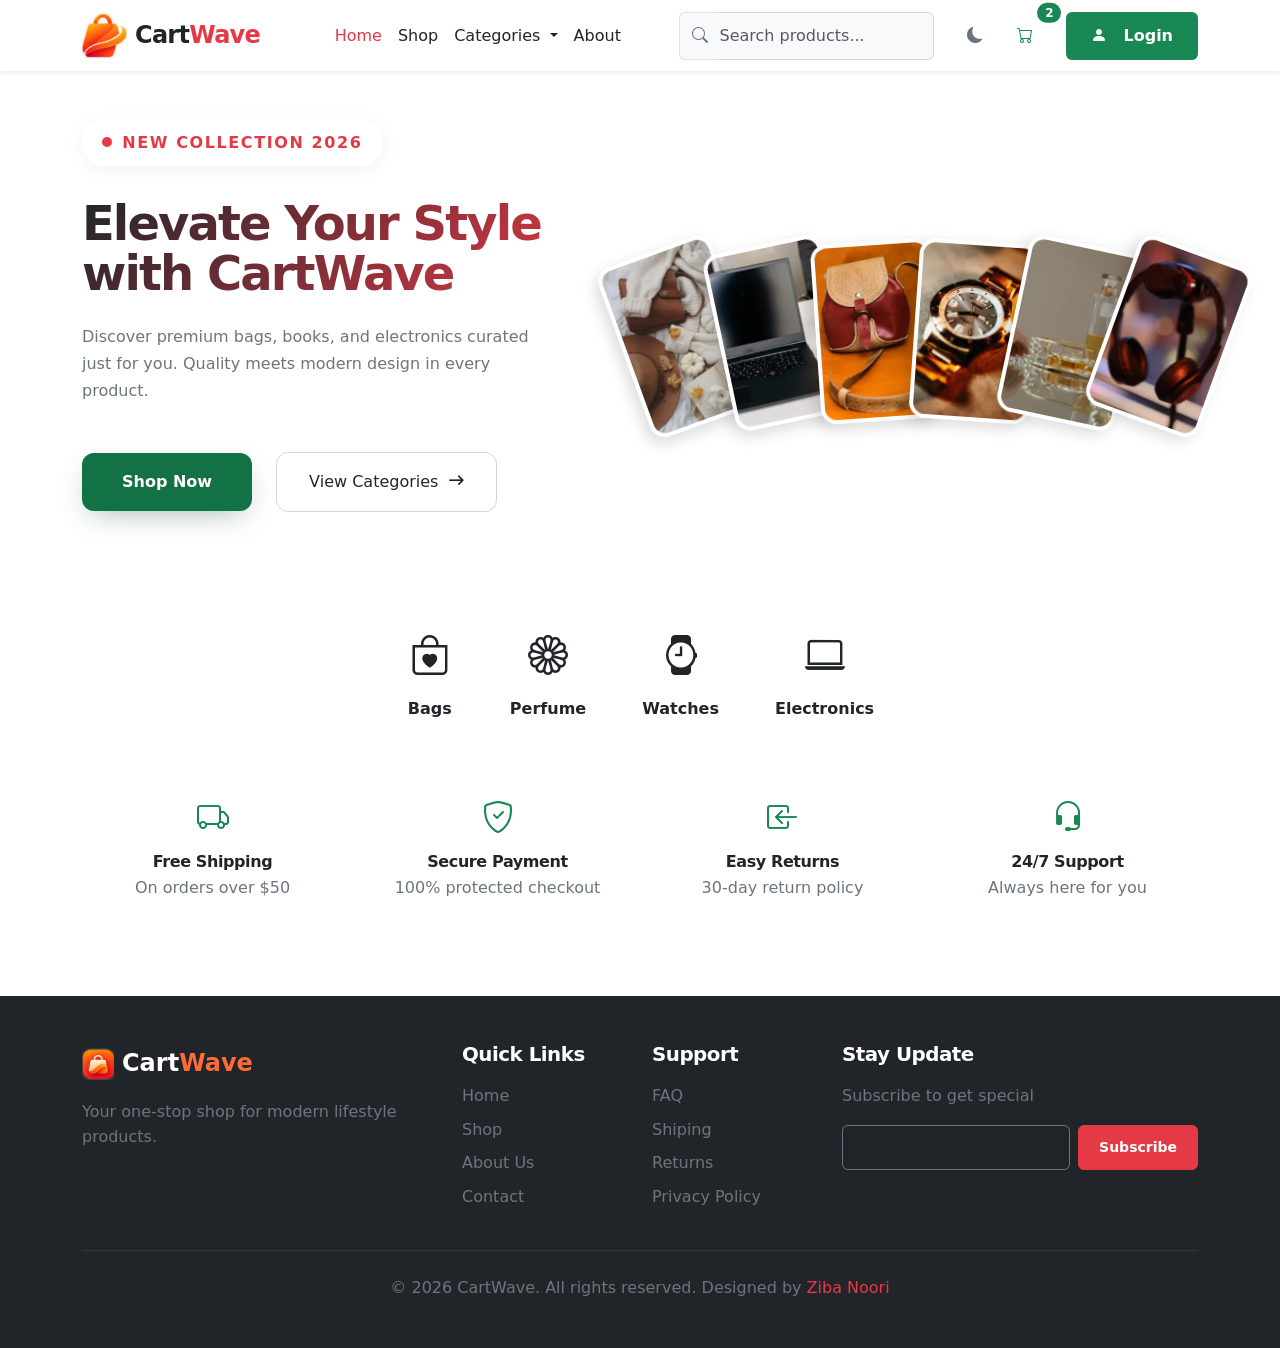
==== index.html @ 5733a916 "Add pagination in template" ====
<!doctype html>
<html lang="en" class="no-js" data-theme="light">
  <head>
    <meta charset="UTF-8" />
    <meta name="viewport" content="width=device-width, initial-scale=1.0" />
    <title>CartWave</title>
    <link
      rel="icon"
      type="image/x-icon"
      href="./assets/images/favicon-32x32.png"
    />
    <link
      href="https://cdn.jsdelivr.net/npm/bootstrap@5.3.8/dist/css/bootstrap.min.css"
      rel="stylesheet"
      integrity="sha384-sRIl4kxILFvY47J16cr9ZwB07vP4J8+LH7qKQnuqkuIAvNWLzeN8tE5YBujZqJLB"
      crossorigin="anonymous"
    />
    <link
      rel="stylesheet"
      href="https://cdn.jsdelivr.net/npm/bootstrap-icons@1.11.3/font/bootstrap-icons.min.css"
    />
    <link rel="stylesheet" href="./assets/css/main.css" />
    <link rel="stylesheet" href="./assets/css/sections.css" />
    <link rel="stylesheet" href="./assets/css/responsive.css" />
  </head>

  <body>
    <!-- Navbar -->
    <nav
      class="navbar navbar-expand-lg navbar-light bg-white shadow-sm sticky-top"
    >
      <div class="container">
        <a
          class="navbar-brand d-flex align-items-center gap-2 text-decoration-none"
          href="index.html"
        >
          <img
            src="./assets/images/logo5.webp"
            alt="CartWave Logo"
            width="45"
            height="45"
            class="d-inline-block align-text-top"
          />
          <span class="brand-name">
            Cart<span class="brand-accent">Wave</span>
          </span>
        </a>
        <button
          class="navbar-toggler border-0"
          type="button"
          data-bs-toggle="collapse"
          data-bs-target="#mainNav"
          aria-controls="mainNav"
          aria-expanded="false"
          aria-label="Toggle navigation"
        >
          <span class="navbar-toggler-icon"></span>
        </button>
        <div class="collapse navbar-collapse" id="mainNav">
          <ul class="navbar-nav mx-auto mb-2 mb-lg-0 fw-medium">
            <li class="nav-item">
              <a class="nav-link active text-dark" href="index.html">Home</a>
            </li>
            <li class="nav-item">
              <a class="nav-link text-dark" href="shop.html">Shop</a>
            </li>
            <li class="nav-item dropdown">
              <a
                class="nav-link dropdown-toggle text-dark"
                href="#"
                role="button"
                data-bs-toggle="dropdown"
              >
                Categories
              </a>
              <ul class="dropdown-menu border-0 shadow">
                <li>
                  <a class="dropdown-item" href="shop.html?category=electronics"
                    >Electronics</a
                  >
                </li>
                <li>
                  <a class="dropdown-item" href="shop.html?category=fashion"
                    >Fashion</a
                  >
                </li>
                <li><hr class="dropdown-divider" /></li>
                <li>
                  <a class="dropdown-item" href="shop.html?category=accessories"
                    >Accessories</a
                  >
                </li>
              </ul>
            </li>
            <li class="nav-item">
              <a class="nav-link text-dark" href="#about">About</a>
            </li>
          </ul>
          <div class="d-lg-none mb-3">
            <h6 class="fw-bold text-muted mb-2">Categories</h6>
            <ul class="list-unstyled">
              <li>
                <a
                  href="shop.html?category=electronics"
                  class="text-decoration-none text-dark d-block py-1"
                  >Electronics</a
                >
              </li>
              <li>
                <a
                  href="shop.html?category=fashion"
                  class="text-decoration-none text-dark d-block py-1"
                  >Fashion</a
                >
              </li>
              <li>
                <a
                  href="shop.html?category=beauty"
                  class="text-decoration-none text-dark d-block py-1"
                  >Beauty & Perfume</a
                >
              </li>
            </ul>
          </div>
          <form class="d-flex me-3 position-relative" role="search">
            <div class="input-group">
              <span class="input-group-text bg-light border-end-0">
                <i class="bi bi-search text-muted"></i>
              </span>
              <input
                class="form-control border-start-0 ps-0 js-search-input"
                type="search"
                placeholder="Search products..."
                aria-label="Search"
                autocomplete="off"
              />
            </div>
          </form>
          <button
            class="btn btn-outline-secondary rounded-2 px-3 js-theme-toggle"
            aria-label="Toggle dark mode"
          >
            <i class="bi bi-moon-fill" aria-hidden="true"></i>
          </button>
          <div class="d-flex gap-3">
            <a
              href="javascript:void(0)"
              class="btn btn-outline-success position-relative rounded-2 px-3"
              aria-label="Shopping cart with 2 items"
            >
              <i class="bi bi-cart" aria-hidden="true"></i>
              <span
                class="position-absolute top-0 start-100 translate-middle badge rounded-pill bg-success text-white"
              >
                2
                <span class="visually-hidden">items in cart</span>
              </span>
            </a>
            <a href="javascript:void(0)" class="btn btn-success rounded-2 px-4">
              <i class="bi bi-person-fill me-2" aria-hidden="true"></i>
              Login
            </a>
          </div>
        </div>
      </div>
    </nav>

    <!-- Hero Section -->
    <section class="hero-section">
      <div class="container py-5">
        <div class="row align-items-center">
          <div class="col-lg-6 hero-content mb-4 mb-lg-0">
            <span class="hero-badge">New Collection 2026</span>
            <h1 class="hero-title">
              Elevate Your Style with <span>CartWave</span>
            </h1>
            <p class="hero-lead">
              Discover premium bags, books, and electronics curated just for
              you. Quality meets modern design in every product.
            </p>
            <div class="hero-actions">
              <a href="#products" class="btn-hero-primary">Shop Now</a>
              <a href="javascript:void(0)" class="btn-hero-secondary"
                >View Categories</a
              >
            </div>
          </div>
          <div class="col-lg-6">
            <div class="hero-gallery position-relative">
              <div class="gallery-item">
                <img src="assets/images/heroshop.webp" alt="heroshop" />
              </div>

              <div class="gallery-item">
                <img src="assets/images/laptop.webp" alt="laptop" />
              </div>

              <div class="gallery-item">
                <img src="assets/images/bagg.webp" alt="bag" />
              </div>

              <div class="gallery-item">
                <img src="assets/images/watch2.webp" alt="watch" />
              </div>

              <div class="gallery-item">
                <img src="assets/images/perfume.webp " alt="perfume" />
              </div>

              <div class="gallery-item">
                <img src="assets/images/hedphone2.webp" alt="hedphon" />
              </div>
            </div>
          </div>
        </div>
      </div>
    </section>

    <section class="category-shortcuts py-5">
      <div class="container">
        <div
          class="d-flex justify-content-center flex-nowrap gap-4 overflow-auto pb-2"
        >
          <a
            href="shop.html?category=fashion"
            class="category-item text-center text-decoration-none text-dark p-3 rounded-4"
          >
            <i class="bi bi-bag-heart fs-1 d-block mb-2"></i>
            <span class="fw-semibold d-block">Bags</span>
          </a>

          <a
            href="shop.html?category=beauty"
            class="category-item text-center text-decoration-none text-dark p-3 rounded-4"
          >
            <i class="bi bi-flower1 fs-1 d-block mb-2"></i>
            <span class="fw-semibold d-block">Perfume</span>
          </a>

          <a
            href="shop.html?category=accessories"
            class="category-item text-center text-decoration-none text-dark p-3 rounded-4"
          >
            <i class="bi bi-watch fs-1 d-block mb-2"></i>
            <span class="fw-semibold d-block">Watches</span>
          </a>

          <a
            href="shop.html?category=electronics"
            class="category-item text-center text-decoration-none text-dark p-3 rounded-4"
          >
            <i class="bi bi-laptop fs-1 d-block mb-2"></i>
            <span class="fw-semibold d-block">Electronics</span>
          </a>
        </div>
      </div>
    </section>

    <section class="trust-badges">
      <div class="container">
        <div class="row g-4 text-center">
          <div class="col-md-3 col-6">
            <div
              class="d-flex flex-column align-items-center justify-content-center h-100"
            >
              <i class="bi bi-truck fs-2 text-success mb-2"></i>
              <div>
                <h6 class="fw-bold mb-1">Free Shipping</h6>
                <span class="text-muted d-block">On orders over $50</span>
              </div>
            </div>
          </div>

          <div class="col-md-3 col-6">
            <div
              class="d-flex flex-column align-items-center justify-content-center h-100"
            >
              <i class="bi bi-shield-check fs-2 text-success mb-2"></i>
              <div>
                <h6 class="fw-bold mb-1">Secure Payment</h6>
                <span class="text-muted d-block">100% protected checkout</span>
              </div>
            </div>
          </div>

          <div class="col-md-3 col-6">
            <div
              class="d-flex flex-column align-items-center justify-content-center h-100"
            >
              <i class="bi bi-box-arrow-in-left fs-2 text-success mb-2"></i>
              <div>
                <h6 class="fw-bold mb-1">Easy Returns</h6>
                <span class="text-muted d-block">30-day return policy</span>
              </div>
            </div>
          </div>

          <div class="col-md-3 col-6">
            <div
              class="d-flex flex-column align-items-center justify-content-center h-100"
            >
              <i class="bi bi-headset fs-2 text-success mb-2"></i>
              <div>
                <h6 class="fw-bold mb-1">24/7 Support</h6>
                <span class="text-muted d-block">Always here for you</span>
              </div>
            </div>
          </div>
        </div>
      </div>
    </section>
<!-- navigator -->
<nav aria-label="Page navigation" class="mt-5">
<ul class="pagination justify-content-center">
  <li></li>
  <li></li>
  <li></li>
  <li></li>
  <li></li>
  <li></li>
</ul>
</nav>

<!-- footer -->
    <footer class="bg-dark text-light py-5 mt-5">
      <div class="container">
        <div class="row g-4">
          <div class="col-lg-4 col-md-6">
            <a
              class="d-flex align-items-center gap-2 text-decoration-non mb-3"
              href="javascript:void(0)"
            >
              <img
                src="./assets/images/favicon-32x32.png"
                alt="CartWave Brand Logo"
              />
              <span class="fw-bold fs-4 text-white"
                >Cart<span style="color: #ff6b35">Wave</span></span
              >
            </a>
            <p class="text-muted smal">
              Your one-stop shop for modern lifestyle products.
            </p>
          </div>

          <div class="col-lg-2 col-md-6">
            <h4 class="text-white mb-3">Quick Links</h4>
            <ul class="list-unstyled text-muted smal">
              <li class="mb-2">
                <a
                  href="javascript:void(0)"
                  class="text-decoration-non text-muted link-footer"
                  >Home</a
                >
              </li>
              <li class="mb-2">
                <a
                  href="javascript:void(0)"
                  class="text-decoration-non text-muted link-footer"
                  >Shop</a
                >
              </li>
              <li class="mb-2">
                <a
                  href="javascript:void(0)"
                  class="text-decoration-non text-muted link-footer"
                  >About Us</a
                >
              </li>
              <li class="mb-2">
                <a
                  href="javascript:void(0)"
                  class="text-decoration-non text-muted link-footer"
                  >Contact</a
                >
              </li>
            </ul>
          </div>
          <div class="col-lg-2 col-md-6">
            <h4 class="text-white mb-3">Support</h4>
            <ul class="list-unstyled">
              <li class="mb-2">
                <a
                  href="javascript:void(0)"
                  class="text-decoration-non text-muted link-footer"
                  >FAQ</a
                >
              </li>
              <li class="mb-2">
                <a
                  href="javascript:void(0)"
                  class="text-decoration-non text-muted link-footer"
                  >Shiping</a
                >
              </li>
              <li class="mb-2">
                <a
                  href="javascript:void(0)"
                  class="text-decoration-non text-muted link-footer"
                  >Returns</a
                >
              </li>
              <li class="mb-2">
                <a
                  href="javascript:void(0)"
                  class="text-decoration-non text-muted link-footer"
                  >Privacy Policy</a
                >
              </li>
            </ul>
          </div>

          <div class="col-lg-4 col-md-6">
            <h4 class="text-white mb-3">Stay Update</h4>
            <p class="text-muted smal">Subscribe to get special</p>
            <form class="d-flex gap-2" action="/subscribe" method="POST">
              <label for="newsletters-email" class="visually-hidden"
                >Email address</label
              >

              <input
                type="email"
                name="email"
                id="newsletters-email"
                placeholder="Your email"
                required
                class="form-control form-control-sm bg-dark border-secondary text-light rounded-start"
                style="border-radius: var(--radius-sm) !important"
              />

              <button class="btn btn-brand btn-sm rounded-end" type="submit">
                Subscribe
              </button>
            </form>
          </div>
        </div>

        <hr class="border-secondary my-4" />
        <div class="text-center text-muted smal">
          &copy; 2026 CartWave. All rights reserved. Designed by
          <a href="https://github.com/zibanoori" target="_blank">Ziba Noori</a>
        </div>
      </div>
    </footer>
    <!-- Scripts -->
    <script
      src="https://cdn.jsdelivr.net/npm/bootstrap@5.3.8/dist/js/bootstrap.bundle.min.js"
      integrity="sha384-FKyoEForCGlyvwx9Hj09JcYn3nv7wiPVlz7YYwJrWVcXK/BmnVDxM+D2scQbITxI"
      crossorigin="anonymous"
    ></script>
    <script src="assets/script/main.js"></script>
  </body>
</html>
---- assets/css/main.css ----
:root {
  --primary: #e63946;
  --primary-dark: #d62828;
  --secondary: #ff6b35;
  --accent: #f59e0b;

  --background: #ffffff;
  --surface: #f8f9fa;
  --surface-2: #f1f5f9;
  --surface-3: #e2e8f0;
  --inverse: #111827;

  --text: #212529;
  --muted: #6c757d;
  --faint: #9ca3af;
  --on-primary: #ffffff;
  --on-inverse: #f8fafc;

  --border: #dee2e6;
  --border-strong: #d1d5db;
  --radius-sm: 6px;
  --radius-md: 10px;
  --radius-lg: 16px;
  --radius-xl: 24px;
  --radius-pill: 999px;

  --shadow-xs: 0 1px 2px rgba(0, 0, 0, 0.05);
  --shadow-sm: 0 2px 8px rgba(0, 0, 0, 0.06);
  --shadow-md: 0 10px 24px -12px rgba(0, 0, 0, 0.1);
  --ring: 0 0 0 3px rgba(229, 57, 53, 0.28);

  --font-display: "Plus Jakarta Sans", system-ui, sans-serif;
  --font-body: "Inter", system-ui, -apple-system, sans-serif;

  --fs-display: clamp(2.5rem, 1.4rem + 3.6vw, 4rem);
  --fs-h1: clamp(2rem, 1.3rem + 2.4vw, 3rem);
  --fs-h2: clamp(1.625rem, 1.25rem + 1.4vw, 2.5rem);
  --fs-h3: clamp(1.25rem, 1.08rem + 0.6vw, 1.75rem);
  --fs-h4: clamp(1.0625rem, 1rem + 0.3vw, 1.25rem);
  --fs-body: 1rem;
  --fs-sm: 0.875rem;
  --fs-xs: 0.8125rem;

  --section-y: clamp(3.5rem, 2rem + 5vw, 6rem);
  --gutter: 1.5rem;
  --navbar-h: 72px;

  --ease: cubic-bezier(0.2, 0, 0.1, 1);
  --dur-fast: 120ms;
  --dur: 220ms;
  --dur-slow: 420ms;

  color-scheme: light;
}

[data-theme="dark"] {
  --primary: #ff5a56;
  --primary-dark: #e53935;
  --secondary: #fbbf24;
  --accent: #fbbf24;

  --background: #121212;
  --surface: #1e1e1e;
  --surface-2: #2d2d2d;
  --surface-3: #334155;
  --inverse: #e2e8f0;

  --text: #e0e0e0;
  --muted: #a0a0a0;
  --faint: #64748b;
  --on-primary: #1a0806;
  --on-inverse: #0f172a;

  --border: #333333;
  --border-strong: #3e4f6b;

  --shadow-xs: 0 1px 2px rgba(0, 0, 0, 0.4);
  --shadow-sm: 0 2px 8px rgba(0, 0, 0, 0.35);
  --ring: 0 0 0 3px rgba(255, 90, 86, 0.35);

  color-scheme: dark;
}

*,
*::before,
*::after {
  box-sizing: border-box;
}

html {
  scroll-behavior: smooth;
  scroll-padding-top: calc(var(--navbar-h) + 16px);
}

body {
  background-color: var(--background);
  color: var(--text);
  font-family: var(--font-body);
  font-size: var(--fs-body);
  line-height: 1.6;
  margin: 0;
  -webkit-font-smoothing: antialiased;
  transition:
    background-color var(--dur) var(--ease),
    color var(--dur) var(--ease);
}

h1,
h2,
h3,
h4,
h5,
h6,
.display-title {
  font-family: var(--font-display);
  font-weight: 700;
  line-height: 1.15;
  letter-spacing: -0.025em;
  margin-block: 0 0.5em;
  color: var(--text);
}

h1 {
  font-size: var(--fs-h1);
}
h2 {
  font-size: var(--fs-h2);
}
h3 {
  font-size: var(--fs-h3);
}
h4 {
  font-size: var(--fs-h4);
  font-weight: 650;
}

p {
  margin-bottom: 1rem;
  color: var(--muted);
}
a {
  text-decoration: none;
  color: var(--primary);
  transition: color var(--dur-fast) var(--ease);
}
a:hover {
  color: var(--primary-dark);
}

.container,
.container-fluid,
.container-lg,
.container-xl {
  --bs-gutter-x: var(--gutter);
}

@media (min-width: 1400px) {
  .container,
  .container-xl,
  .container-xxl {
    max-width: 1280px;
  }
}

.section {
  padding-block: var(--section-y);
}
.section-alt {
  background: var(--surface);
}

.text-muted {
  color: var(--muted) !important;
}
.bg-surface {
  background-color: var(--surface);
}

.btn {
  font-family: var(--font-body);
  font-weight: 600;
  border-radius: var(--radius-sm);
  padding: 0.6875rem 1.25rem;
  border: 1px solid transparent;
  display: inline-flex;
  align-items: center;
  justify-content: center;
  gap: 0.5rem;
  transition: all var(--dur-fast) var(--ease);
}

.btn:active {
  transform: translateY(1px);
}

.btn-brand {
  background: var(--primary);
  color: var(--on-primary);
  border-color: var(--primary);
}
.btn-brand:hover {
  background: var(--primary-dark);
  border-color: var(--primary-dark);
  color: #fff;
}

.btn-icon {
  width: 40px;
  height: 40px;
  padding: 0;
  border-radius: var(--radius-sm);
  background: transparent;
  border: 1px solid var(--border);
  color: var(--text);
  display: inline-flex;
  align-items: center;
  justify-content: center;
}
.btn-icon:hover {
  background: var(--surface-2);
  color: var(--primary);
}

.icon-count {
  position: absolute;
  top: -5px;
  right: -5px;
  min-width: 18px;
  height: 18px;
  padding: 0 5px;
  border-radius: var(--radius-pill);
  background: var(--primary);
  color: #fff;
  font-size: 11px;
  font-weight: 700;
  line-height: 18px;
  text-align: center;
}

.product-card .card-img-top {
  height: 250px;
  width: 100%;
  object-fit: cover;
  object-position: center;
  border-top-left-radius: var(--radius-sm);
  border-top-right-radius: var(--radius-sm);
}

.card {
  background-color: var(--surface);
  border: 1px solid var(--border);
  border-radius: var(--radius-lg);
}

.form-control {
  background-color: var(--surface);
  border: 1px solid var(--border-strong);
  border-radius: var(--radius-sm);
  color: var(--text);
  padding: 0.6875rem 0.875rem;
}
.form-control:focus {
  border-color: var(--primary);
  box-shadow: var(--ring);
  outline: none;
}

:focus-visible {
  outline: 2px solid var(--primary);
  outline-offset: 2px;
  border-radius: 3px;
}

.skip-link {
  position: absolute;
  left: 1rem;
  top: -4rem;
  z-index: 2000;
  padding: 0.75rem 1.25rem;
  background: var(--text);
  color: var(--surface);
  border-radius: var(--radius-sm);
  font-weight: 600;
  transition: top var(--dur) var(--ease);
}
.skip-link:focus {
  top: 1rem;
  color: var(--surface);
}
---- assets/css/sections.css ----
.navbar-nav .nav-link {
  color: var(--text); 
  transition: color 0.5s ease;
}

.navbar-nav .nav-link:hover,
.navbar-nav .nav-link.active {
  color: var(--primary) !important;
}
.link-footer:hover {
  color: #ffffff !important;
  transition: 0.2s;
  padding: 2px;
}

footer .btn-brand {
  background-color: var(--primary);
  border-color: var(--primary);
}

.brand-name {
  font-family: var(--font-display);
  font-weight: 800;
  font-size: 1.5rem;
  color: var(--text);
  letter-spacing: -0.03em;
}
.brand-accent {
  color: var(--primary);
}
.navbar-brand:hover .brand-name {
  color: var(--primary);
  transition: all 2s var(--ease, cubic-bezier(0.22, 1, 0.36, 1)); 
  text-shadow: 0 2px 8px rgba(230, 58, 76, 0.3);
  transform: scale(1.05); 
}
.navbar-brand:hover .brand-accent {
  color: var(--secondary, #ff6b35);
}
.hero-image-wrapper {
  max-width: 60%;
  margin: 0 auto;
  position: relative;
}
.hero-image-wrapper img {
  border-radius: var(--radius-lg);
  box-shadow: var(--shadow-md);
  transition: transform 1s ease;
  width: 100%;
  height: auto;
  opacity: 0;
  transform: scale(0.85);
  filter: blur(5px);
  animation: heroReveal 2.5s var(--ease) forwards;
}
@keyframes heroReveal {
  0% {
    opacity: 0;
    transform: scale(0.85);
    filter: blur(5px);
  }
  100% {
    opacity: 1;
    transform: scale(1);
    filter: blur(0);
  }
}
.floating-card {
  background: rgba(255, 255, 0.95);
  backdrop-filter: blur(10px);
  border: 1px solid var(--border);
  border-radius: var(--radius-md);
  box-shadow: var(--shadow-md);
  z-index: 10;
  max-width: 160px;
  padding: 0.75rem;
  font-size: 0.85rem;
  transition: transform 0.6s var(--ease);
}
.floating-card i {
  font-size: 0.9em;
}
.hero-image-wrapper:hover .floating-card {
  transform: translateY(-2px);
}
.hero-content {
  padding-right: 3rem;
  position: relative;
  z-index: 2;
}
.hero-badge {
  display: inline-flex;
  align-items: center;
  gap: 10px;
  background: rgba(255, 255, 255, 0.7);
  backdrop-filter: blur(12px);
  border: 1px solid rgba(255, 255, 255, 0.5);
  color: var(--primary);
  font-size: 1rem;
  font-weight: 800;
  padding: 0.6rem 1.2rem;
  border-radius: 50px;
  margin-bottom: 2rem;
  letter-spacing: 0.1em;
  text-transform: uppercase;
  box-shadow: 0 4px 20px rgba(0, 0, 0, 0.05);
}
.hero-badge::before {
  content: "";
  width: 10px;
  height: 10px;
  background: var(--primary);
  border-radius: 50px;
  box-shadow: 0 4px 20px rgba(0, 0, 0, 0.05);
}
.hero-title {
  font-family: var(--surface);
  font-size: 3rem;
  font-weight: 700;
  line-height: 1.05;
  letter-spacing: -0.04em;
  margin-bottom: 1.5rem;
  background: linear-gradient(135deg, var(--text) 0%, var(--primary) 100%);
  -webkit-background-clip: text;
  -webkit-text-fill-color: transparent;
  background-clip: text;
}
.hero-lead {
  font-size: 1rem;
  line-height: 1.7;
  color: var(--muted);
  margin-bottom: 3rem;
  max-width: 460px;
  font-weight: 500;
}
.hero-actions {
  display: flex;
  gap: 1.5rem;
  align-items: center;
}
.btn-hero-primary {
  background: #127145;
  color: #ffffff !important;
  padding: 1rem 2.5rem;
  border-radius: 12px;
  font-weight: 700;
  border: none;
  position: relative;
  overflow: hidden;
  transition: all 0.4s var(--ease);
  box-shadow: 0 10px 30px -10px rgba(15, 70, 44, 0.4);
}

.btn-hero-primary:hover {
  transform: translateY(-2px);
  background: #146c43;
  box-shadow: 0 20px 40px -10px rgba(25, 135, 84, 0.5);
  color: #ffffff !important;
}
.btn-hero-secondary {
  color: var(--text);
  padding: 1rem 2rem;
  border-radius: 12px;
  font-weight: 500;
  background: transparent;
  border: 1px solid var(--border-strong);
  display: flex;
  align-items: center;
  gap: 10px;
  transition: all 0.2s var(--ease);
}
.btn-hero-secondary::after {
  content: "\f138"; 
  font-family: "bootstrap-icons" !important;
  font-size: 16px;     
  font-weight: bold; 
  transition: transform 0.3s var(--ease);
}
.btn-hero-secondary:hover {
  border-color: #198754;
  color: #198754;
  background: rgba(25, 135, 84, 0.05);
  transition: all 0.2s var(--ease);
}
.hero-gallery {
  display: flex;
  justify-content: center;
  align-items: center;
  height: 100%;
  position: relative;
  perspective: 1000px;
  padding-top: 4rem; 
  padding-bottom: 2rem;
}
.gallery-item {
  width: 140px;
  aspect-ratio: 2/3;
  border-radius: var(--radius-lg);
  overflow: hidden;
  box-shadow: -5px 5px 15px rgba(0, 0, 0, 0.15);
  border: 4px solid #fff;
  transform-origin: bottom center;
  opacity: 0;
  transform: translateY(60px) rotate(0deg) scale(0.7);
  filter: blur(4px);
  animation-duration: 1.8s;
  animation-timing-function: ease-out;
  animation-fill-mode: forwards;
}
.gallery-item:nth-child(1) {
  margin-right: -35px;
  z-index: 1;
  animation-name: fan1;
}
.gallery-item:nth-child(2) {
  margin-right: -35px;
  z-index: 2;
  animation-name: fan2;
}
.gallery-item:nth-child(3) {
  margin-right: -35px;
  z-index: 3;
  animation-name: fan3;
}
.gallery-item:nth-child(4) {
  margin-right: -35px;
  z-index: 4;
  animation-name: fan4;
}
.gallery-item:nth-child(5) {
  margin-right: -35px;
  z-index: 5;
  animation-name: fan5;
}
.gallery-item:nth-child(6) {
  z-index: 6;
  animation-name: fan6;
}
.gallery-item img {
  width: 100%;
  height: 100%;
  object-fit: cover;
}
.gallery-item:hover {
  z-index: 10 !important;
  box-shadow: 0 25px 50px rgba(0, 0, 0, 0.3);
  transition:
    box-shadow 0.3s ease,
    z-index 0s linear;
}
@keyframes fan1 {
  to {
    opacity: 1;
    transform: translateY(0) rotate(-20deg) scale(1);
    filter: blur(0);
  }
}
@keyframes fan2 {
  to {
    opacity: 1;
    transform: translateY(0) rotate(-12deg) scale(1);
    filter: blur(0);
  }
}
@keyframes fan3 {
  to {
    opacity: 1;
    transform: translateY(0) rotate(-4deg) scale(1);
    filter: blur(0);
  }
}
@keyframes fan4 {
  to {
    opacity: 1;
    transform: translateY(0) rotate(4deg) scale(1);
    filter: blur(0);
  }
}
@keyframes fan5 {
  to {
    opacity: 1;
    transform: translateY(0) rotate(12deg) scale(1);
    filter: blur(0);
  }
}
@keyframes fan6 {
  to {
    opacity: 1;
    transform: translateY(0) rotate(20deg) scale(1);
    filter: blur(0);
  }
}
@media (max-width: 768px) {
  .hero-gallery {
    height: 200px;
  }
  .gallery-item {
    width: 90px;
    margin-right: -20px !important;
  }
}

.category-item {
  display: inline-flex;
  flex-direction: column;
  align-items: center;
  min-width: 80px;
  transition:all 0.3s ease;
}

.category-item:hover {
  transform: translateY(-2px);
  color: var(--primary) !important;
}

.shop-sort-select {
  appearance: none;
  background-image: url("data:image/svg+xml,%3csvg xmlns='http://www.w3.org/2000/svg' viewBox='0 0 16 16'%3e%3cpath fill='none' stroke='%23198754' stroke-linecap='round' stroke-linejoin='round' stroke-width='2' d='m2 5 6 6 6-6'/%3e%3c/svg%3e");
  background-repeat: no-repeat;
  background-position: right 1rem center;
  background-size: 12px;
  border: 1.5px solid #e9ecef;
  border-radius: 10px;
  padding: 0.6rem 2.8rem 0.6rem 1.2rem;
  font-size: 0.85rem;
  font-weight: 600;
  color: var(--text);
  background-color: #fff;
  cursor: pointer;
  transition: all 0.4s cubic-bezier(0.22, 1, 0.36, 1);
}
.shop-sort-select:hover {
  border-color: var(--primary);
  box-shadow: 0 4px 15px rgba(25, 135, 84, 0.1);
  transform: translateY(-1px);
}
.shop-sort-select:focus {
  border-color: var(--primary);
  box-shadow: 0 0 0 4px rgba(25, 135, 84, 0.1);
  outline: none;
}
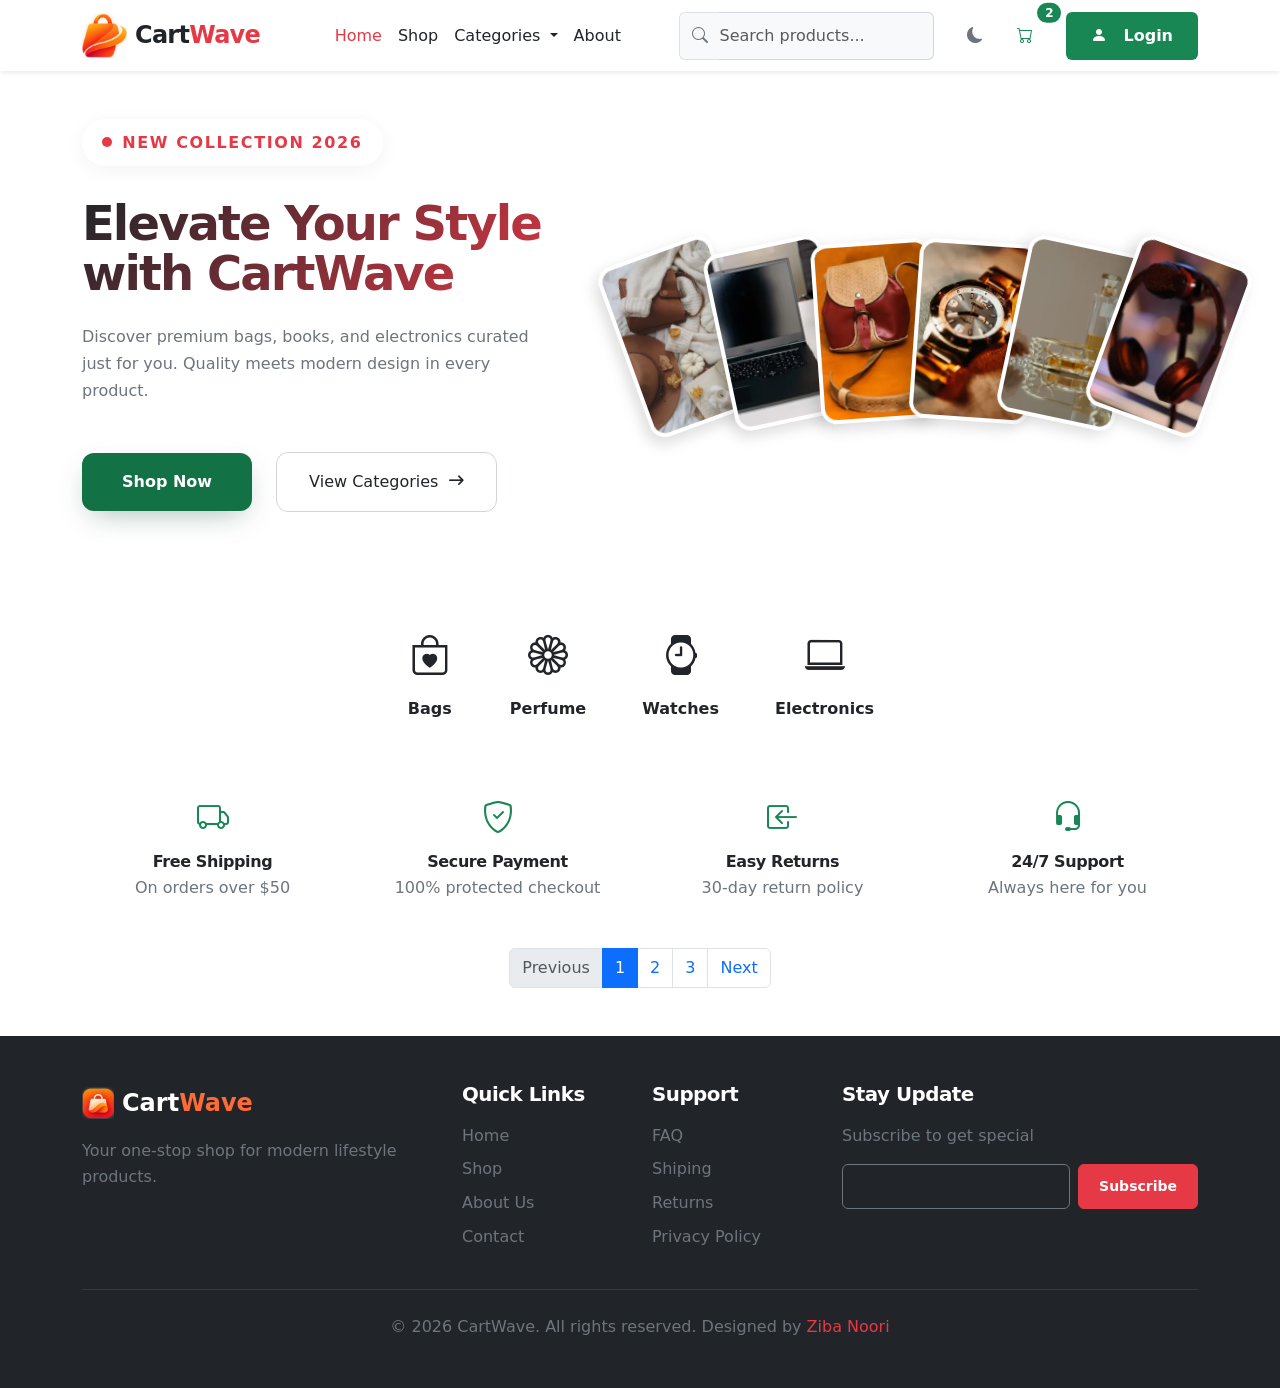
==== commit c3954617: "Add pagination navigation links" ====
--- a/index.html
+++ b/index.html
@@ -309,19 +309,24 @@
         </div>
       </div>
     </section>
-<!-- navigator -->
-<nav aria-label="Page navigation" class="mt-5">
-<ul class="pagination justify-content-center">
-  <li></li>
-  <li></li>
-  <li></li>
-  <li></li>
-  <li></li>
-  <li></li>
-</ul>
-</nav>
-
-<!-- footer -->
+    <!-- pagination -->
+    <nav aria-label="Page navigation" class="mt-5">
+      <ul class="pagination justify-content-center">
+        <li class="page-item disabled">
+          <a class="page-link" href="#" tabindex="-1" aria-disabled="true"
+            >Previous</a
+          >
+        </li>
+        <li class="page-item active"><a class="page-link" href="#">1</a></li>
+        <li class="page-item"><a class="page-link" href="#">2</a></li>
+        <li class="page-item"><a class="page-link" href="#">3</a></li>
+        <li class="page-item">
+          <a class="page-link" href="#">Next</a>
+        </li>
+      </ul>
+    </nav>
+
+    <!-- footer -->
     <footer class="bg-dark text-light py-5 mt-5">
       <div class="container">
         <div class="row g-4">
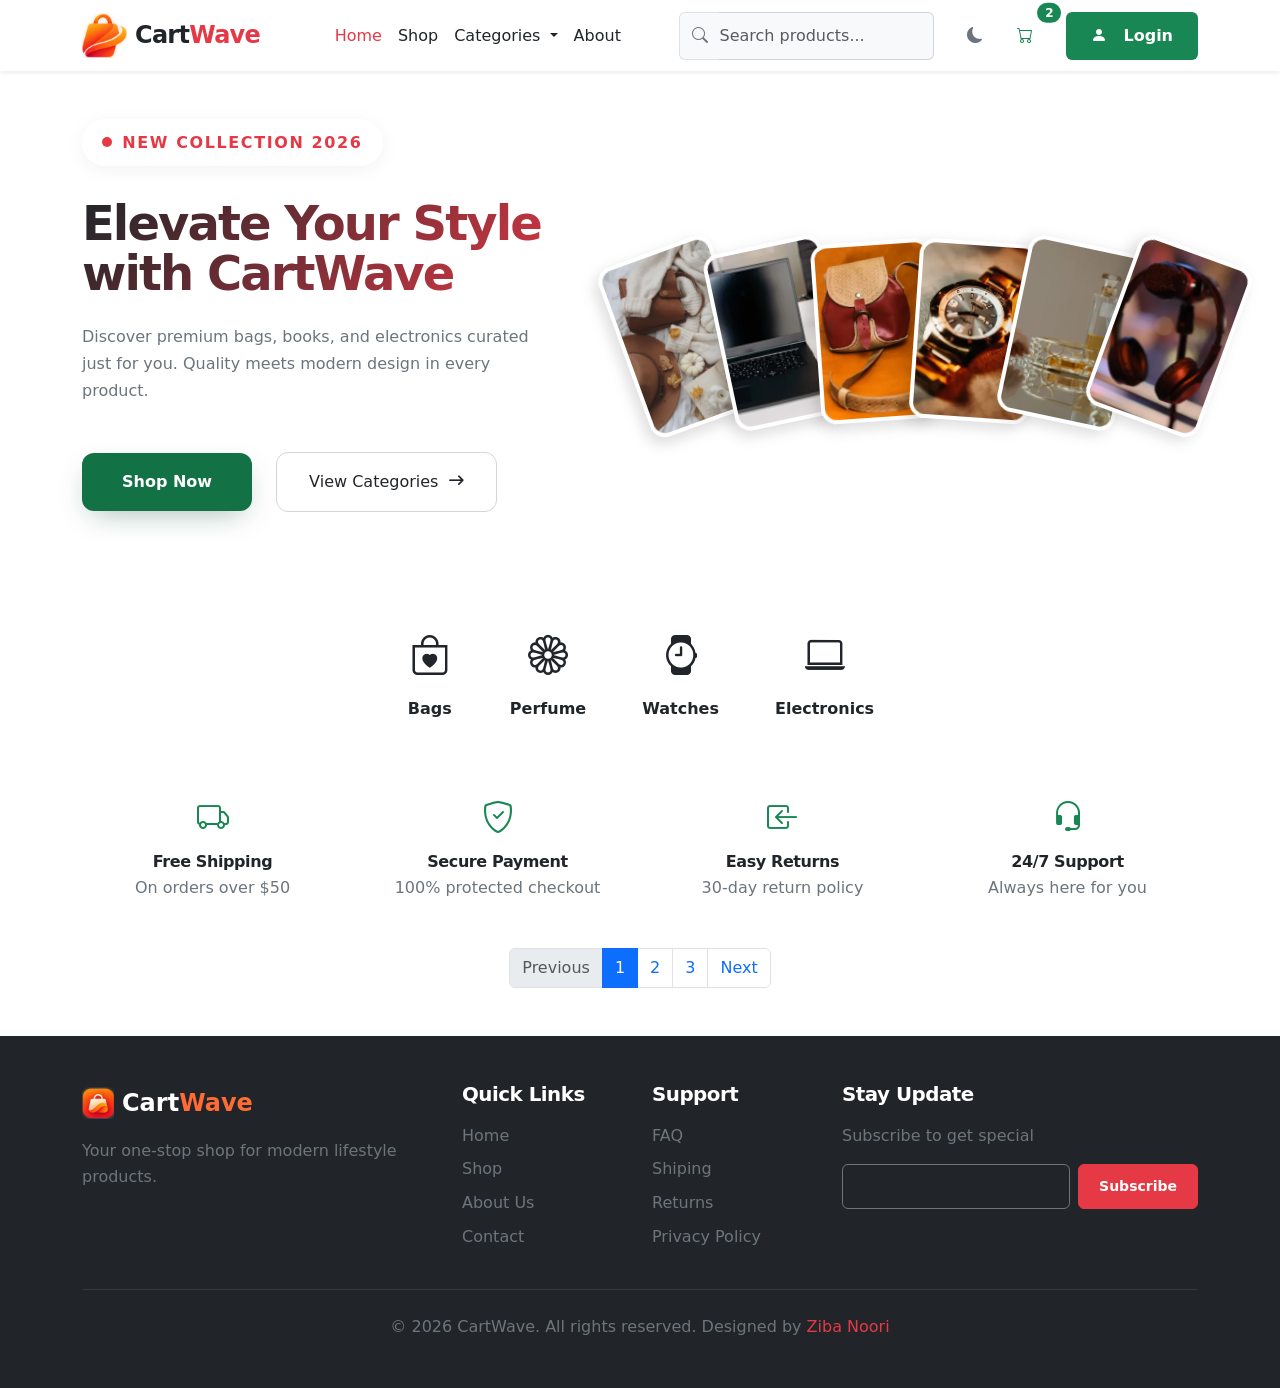
==== commit eafc57d6: "Reformat codes" ====
--- a/index.html
+++ b/index.html
@@ -309,6 +309,7 @@
         </div>
       </div>
     </section>
+    
     <!-- pagination -->
     <nav aria-label="Page navigation" class="mt-5">
       <ul class="pagination justify-content-center">
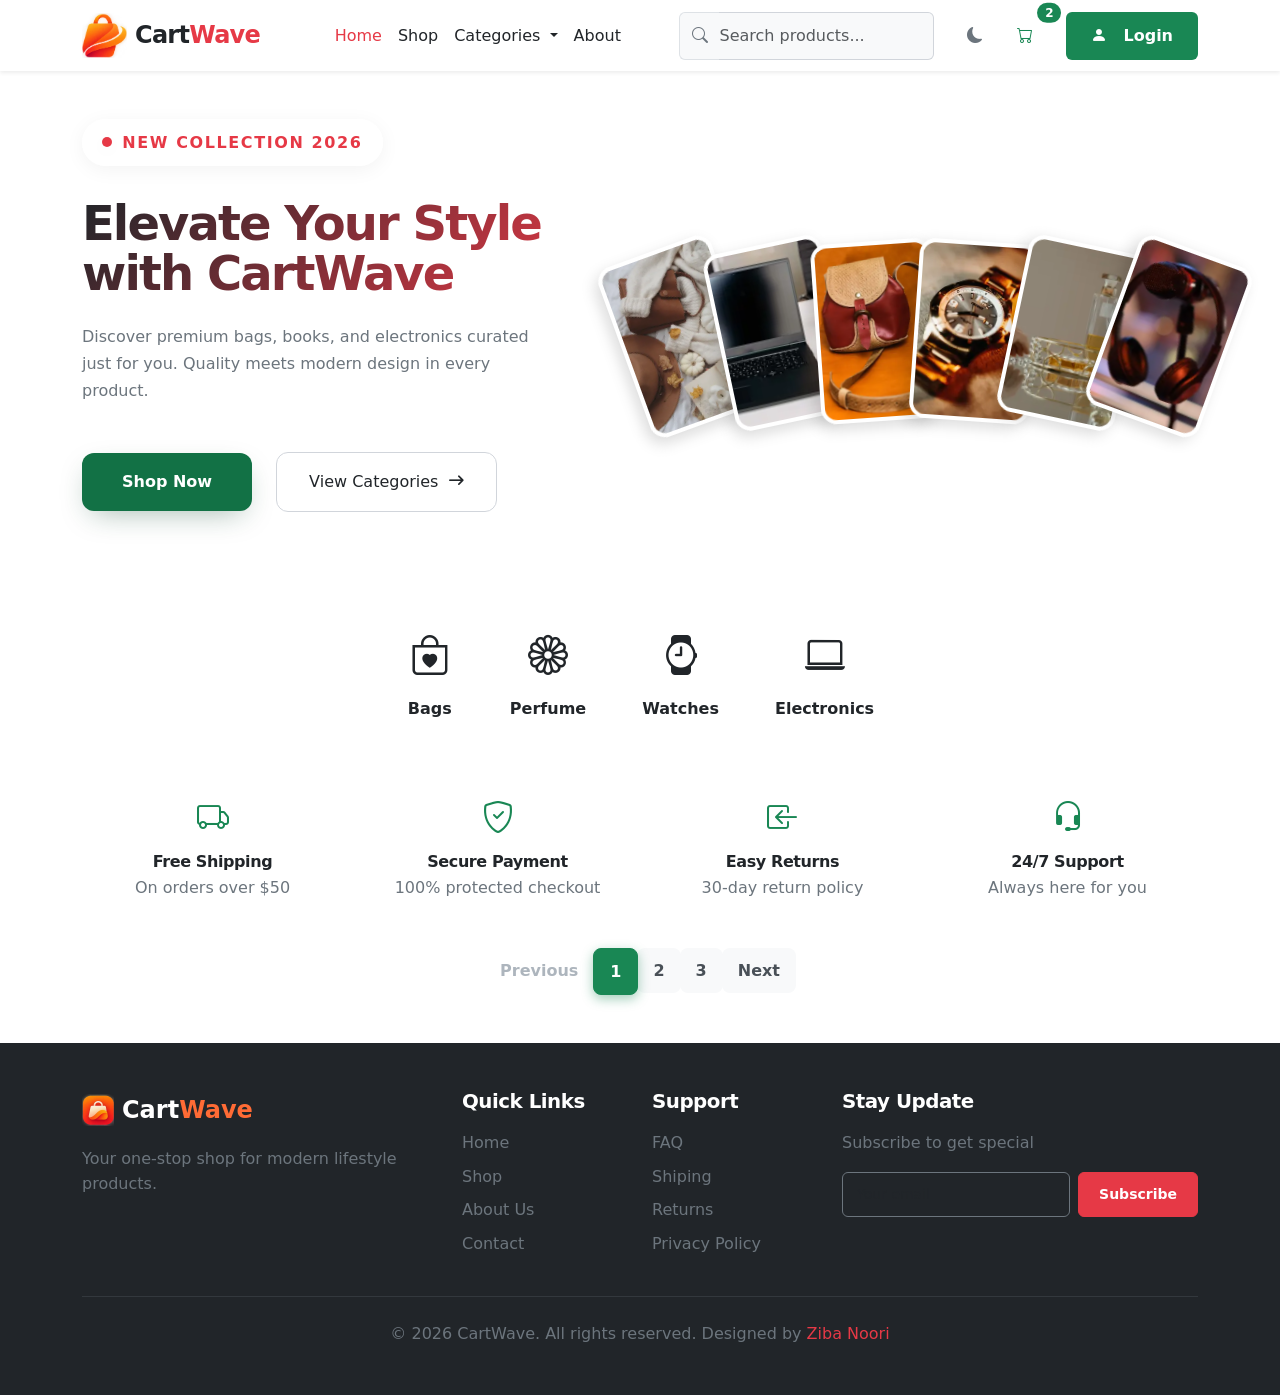
==== commit 15180b52: "Update pagination links" ====
--- a/index.html
+++ b/index.html
@@ -309,24 +309,33 @@
         </div>
       </div>
     </section>
-    
+
     <!-- pagination -->
     <nav aria-label="Page navigation" class="mt-5">
       <ul class="pagination justify-content-center">
         <li class="page-item disabled">
-          <a class="page-link" href="#" tabindex="-1" aria-disabled="true"
+          <a
+            class="page-link"
+            href="javascript:void(0)"
+            tabindex="-1"
+            aria-disabled="true"
             >Previous</a
           >
         </li>
-        <li class="page-item active"><a class="page-link" href="#">1</a></li>
-        <li class="page-item"><a class="page-link" href="#">2</a></li>
-        <li class="page-item"><a class="page-link" href="#">3</a></li>
+        <li class="page-item active">
+          <a class="page-link" href="javascript:void(0)">1</a>
+        </li>
         <li class="page-item">
-          <a class="page-link" href="#">Next</a>
+          <a class="page-link" href="javascript:void(0)">2</a>
+        </li>
+        <li class="page-item">
+          <a class="page-link" href="javascript:void(0)">3</a>
+        </li>
+        <li class="page-item">
+          <a class="page-link" href="javascript:void(0)">Next</a>
         </li>
       </ul>
     </nav>
-
     <!-- footer -->
     <footer class="bg-dark text-light py-5 mt-5">
       <div class="container">
--- a/assets/css/sections.css
+++ b/assets/css/sections.css
@@ -338,4 +338,29 @@
   border-color: var(--primary);
   box-shadow: 0 0 0 4px rgba(25, 135, 84, 0.1);
   outline: none;
-}+}
+.page-link {
+  border: none !important;
+  background-color: #f8f9fa !important;
+  color: #495057 !important;
+  font-weight: 600;
+  border-radius: 8px !important;
+  padding: 0.6rem 1rem;
+  transition: all 0.4s cubic-bezier(0.22, 1, 0.36, 1);
+}
+.page-link:hover {
+  background-color: rgba(25, 135, 84, 0.1) !important; 
+  color: #198754 !important;
+  transform: translateY(-2px);
+}
+.page-item.active .page-link {
+  background-color: #198754 !important;
+  color: white !important;
+  box-shadow: 0 4px 12px rgba(25, 135, 84, 0.4);
+  border: 1px solid #198754 !important;
+}
+.page-item.disabled .page-link {
+  background-color: transparent !important;
+  color: #adb5bd !important;
+  pointer-events: none;
+}
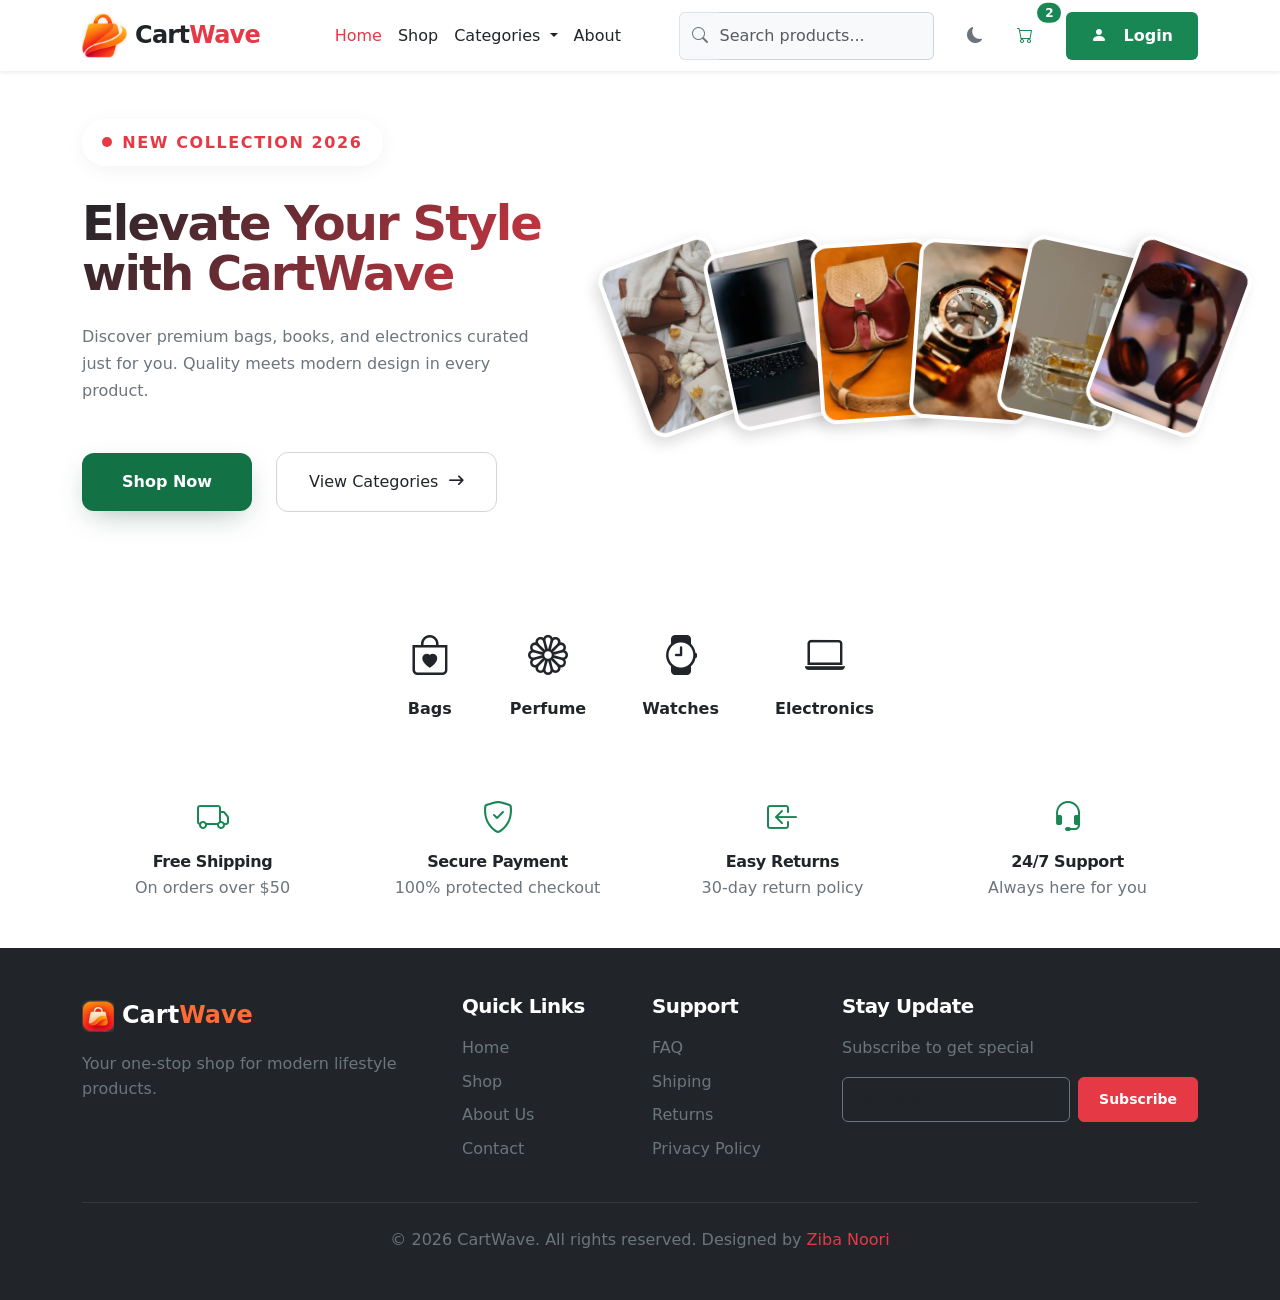
==== commit 49f491da: "Move pagination component from index to shop page for better UX" ====
--- a/index.html
+++ b/index.html
@@ -309,33 +309,7 @@
         </div>
       </div>
     </section>
-
-    <!-- pagination -->
-    <nav aria-label="Page navigation" class="mt-5">
-      <ul class="pagination justify-content-center">
-        <li class="page-item disabled">
-          <a
-            class="page-link"
-            href="javascript:void(0)"
-            tabindex="-1"
-            aria-disabled="true"
-            >Previous</a
-          >
-        </li>
-        <li class="page-item active">
-          <a class="page-link" href="javascript:void(0)">1</a>
-        </li>
-        <li class="page-item">
-          <a class="page-link" href="javascript:void(0)">2</a>
-        </li>
-        <li class="page-item">
-          <a class="page-link" href="javascript:void(0)">3</a>
-        </li>
-        <li class="page-item">
-          <a class="page-link" href="javascript:void(0)">Next</a>
-        </li>
-      </ul>
-    </nav>
+    
     <!-- footer -->
     <footer class="bg-dark text-light py-5 mt-5">
       <div class="container">
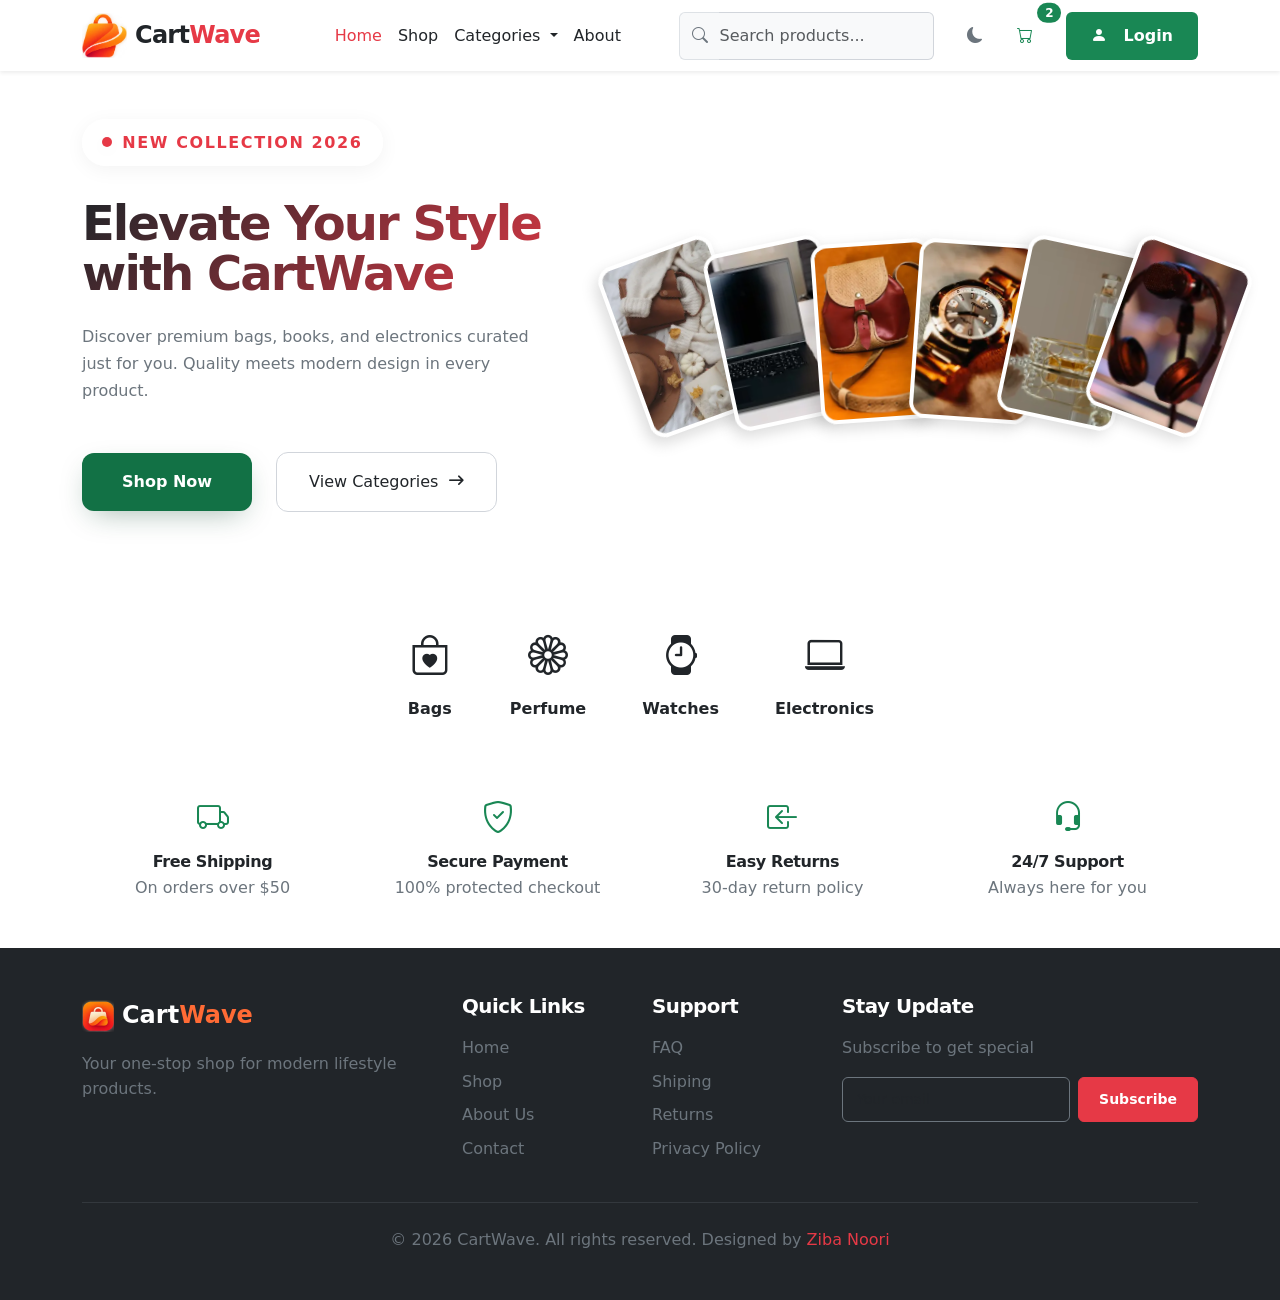
==== commit dceeae5b: "Fix dark mode styling for navbar, search bar, and sort dropdown" ====
--- a/index.html
+++ b/index.html
@@ -27,7 +27,7 @@
   <body>
     <!-- Navbar -->
     <nav
-      class="navbar navbar-expand-lg navbar-light bg-white shadow-sm sticky-top"
+      class="navbar navbar-expand-lg navbar-light  shadow-sm sticky-top"
     >
       <div class="container">
         <a
@@ -59,14 +59,14 @@
         <div class="collapse navbar-collapse" id="mainNav">
           <ul class="navbar-nav mx-auto mb-2 mb-lg-0 fw-medium">
             <li class="nav-item">
-              <a class="nav-link active text-dark" href="index.html">Home</a>
+              <a class="nav-link active" href="index.html">Home</a>
             </li>
             <li class="nav-item">
-              <a class="nav-link text-dark" href="shop.html">Shop</a>
+              <a class="nav-link" href="shop.html">Shop</a>
             </li>
             <li class="nav-item dropdown">
               <a
-                class="nav-link dropdown-toggle text-dark"
+                class="nav-link dropdown-toggle"
                 href="#"
                 role="button"
                 data-bs-toggle="dropdown"
@@ -93,7 +93,7 @@
               </ul>
             </li>
             <li class="nav-item">
-              <a class="nav-link text-dark" href="#about">About</a>
+              <a class="nav-link" href="#about">About</a>
             </li>
           </ul>
           <div class="d-lg-none mb-3">
--- a/assets/css/sections.css
+++ b/assets/css/sections.css
@@ -1,5 +1,5 @@
 .navbar-nav .nav-link {
-  color: var(--text); 
+  color: var(--text);
   transition: color 0.5s ease;
 }
 
@@ -30,9 +30,9 @@
 }
 .navbar-brand:hover .brand-name {
   color: var(--primary);
-  transition: all 2s var(--ease, cubic-bezier(0.22, 1, 0.36, 1)); 
+  transition: all 2s var(--ease, cubic-bezier(0.22, 1, 0.36, 1));
   text-shadow: 0 2px 8px rgba(230, 58, 76, 0.3);
-  transform: scale(1.05); 
+  transform: scale(1.05);
 }
 .navbar-brand:hover .brand-accent {
   color: var(--secondary, #ff6b35);
@@ -170,10 +170,10 @@
   transition: all 0.2s var(--ease);
 }
 .btn-hero-secondary::after {
-  content: "\f138"; 
+  content: "\f138";
   font-family: "bootstrap-icons" !important;
-  font-size: 16px;     
-  font-weight: bold; 
+  font-size: 16px;
+  font-weight: bold;
   transition: transform 0.3s var(--ease);
 }
 .btn-hero-secondary:hover {
@@ -189,7 +189,7 @@
   height: 100%;
   position: relative;
   perspective: 1000px;
-  padding-top: 4rem; 
+  padding-top: 4rem;
   padding-bottom: 2rem;
 }
 .gallery-item {
@@ -203,51 +203,77 @@
   opacity: 0;
   transform: translateY(60px) rotate(0deg) scale(0.7);
   filter: blur(4px);
-  animation-duration: 1.8s;
-  animation-timing-function: ease-out;
+  animation-duration: 3.2s;
+  animation-timing-function: cubic-bezier(0.22, 1, 0.36, 1);
   animation-fill-mode: forwards;
+position: relative;
+  transition: box-shadow 1.5s ease;
+}
+
+.gallery-item img {
+  width: 100%;
+  height: 100%;
+  object-fit: cover;
+
+  transition:
+    transform 1.8s cubic-bezier(0.16, 1, 0.3, 1),
+    filter 1.8s ease;
+}
+.gallery-item:hover {
+  z-index: 20 !important;
+  box-shadow: 0 25px 50px rgba(0, 0, 0, 0.22);
+}
+
+.gallery-item:hover img {
+  transform: scale(1.08);
+  filter: brightness(1.03);
 }
 .gallery-item:nth-child(1) {
   margin-right: -35px;
   z-index: 1;
   animation-name: fan1;
-}
+  animation-delay: 0.3s;
+}
+
 .gallery-item:nth-child(2) {
   margin-right: -35px;
   z-index: 2;
   animation-name: fan2;
-}
+  animation-delay: 0.7s;
+}
+
 .gallery-item:nth-child(3) {
   margin-right: -35px;
   z-index: 3;
   animation-name: fan3;
-}
+  animation-delay: 1.1s;
+}
+
 .gallery-item:nth-child(4) {
   margin-right: -35px;
   z-index: 4;
   animation-name: fan4;
-}
+  animation-delay: 1.5s;
+}
+
 .gallery-item:nth-child(5) {
   margin-right: -35px;
   z-index: 5;
   animation-name: fan5;
-}
+  animation-delay: 1.9s;
+}
+
 .gallery-item:nth-child(6) {
   z-index: 6;
   animation-name: fan6;
+  animation-delay: 2.3s;
 }
 .gallery-item img {
   width: 100%;
   height: 100%;
   object-fit: cover;
 }
-.gallery-item:hover {
-  z-index: 10 !important;
-  box-shadow: 0 25px 50px rgba(0, 0, 0, 0.3);
-  transition:
-    box-shadow 0.3s ease,
-    z-index 0s linear;
-}
+
 @keyframes fan1 {
   to {
     opacity: 1;
@@ -305,7 +331,7 @@
   flex-direction: column;
   align-items: center;
   min-width: 80px;
-  transition:all 0.3s ease;
+  transition: all 0.3s ease;
 }
 
 .category-item:hover {
@@ -349,7 +375,7 @@
   transition: all 0.4s cubic-bezier(0.22, 1, 0.36, 1);
 }
 .page-link:hover {
-  background-color: rgba(25, 135, 84, 0.1) !important; 
+  background-color: rgba(25, 135, 84, 0.1) !important;
   color: #198754 !important;
   transform: translateY(-2px);
 }
@@ -364,3 +390,96 @@
   color: #adb5bd !important;
   pointer-events: none;
 }
+.product-card-modern {
+  background: #fff;
+  border-radius: 12px;
+  overflow: hidden;
+  transition: transform 0.6s cubic-bezier(0.22, 1, 0.36, 1);
+}
+.product-card-modern:hover {
+  transform: translateY(-8px);
+}
+.product-image-wrapper {
+  position: relative;
+  aspect-ratio: 4/5;
+  overflow: hidden;
+  background-color: #f8f9fa;
+}
+.product-image-wrapper img {
+  width: 100%;
+  height: 100%;
+  object-fit: cover;
+  transition: transform 1.8s cubic-bezier(0.22, 1, 0.36, 1);
+}
+.product-card-modern:hover .product-image-wrapper img {
+  transform: scale(1.1);
+}
+.badge-new,
+.badge-sale {
+  position: absolute;
+  top: 15px;
+  left: 15px;
+  padding: 5px 12px;
+  border-radius: 4px;
+  font-size: 0.75rem;
+  font-weight: 700;
+  text-transform: uppercase;
+  z-index: 2;
+}
+.badge-new {
+  background-color: var(--primary);
+  color: white;
+}
+.badge-sale {
+  background-color: #dc3545;
+  color: white;
+}
+.btn-add-cart {
+  position: absolute;
+  bottom: 15px;
+  right: 15px;
+  width: 45px;
+  height: 45px;
+  border-radius: 50%;
+  background: white;
+  border: none;
+  display: flex;
+  align-items: center;
+  justify-content: center;
+  color: var(--text);
+  box-shadow: 0 4px 10px rgba(0, 0, 0, 0.1);
+  transform: translateY(20px);
+  opacity: 0;
+  transition: all 0.4s ease;
+  cursor: pointer;
+}
+.btn-add-cart:hover {
+  background: var(--primary);
+  color: white;
+}
+.product-card-modern:hover .btn-add-cart {
+  transform: translateY(0);
+  opacity: 1;
+}
+.product-info {
+  padding: 1.2rem;
+  text-align: center;
+}
+.product-title {
+  font-size: 1rem;
+  font-weight: 600;
+  margin-bottom: 0.5rem;
+  color: var(--text);
+}
+.product-price {
+  font-size: 1.1rem;
+  font-weight: 700;
+  color: var(--primary);
+  margin: 0;
+}
+.empty-state i {
+  transition: transform 0.6s ease;
+}
+.empty-state:hover i {
+  transform: scale(1.1) rotate(-5deg);
+}
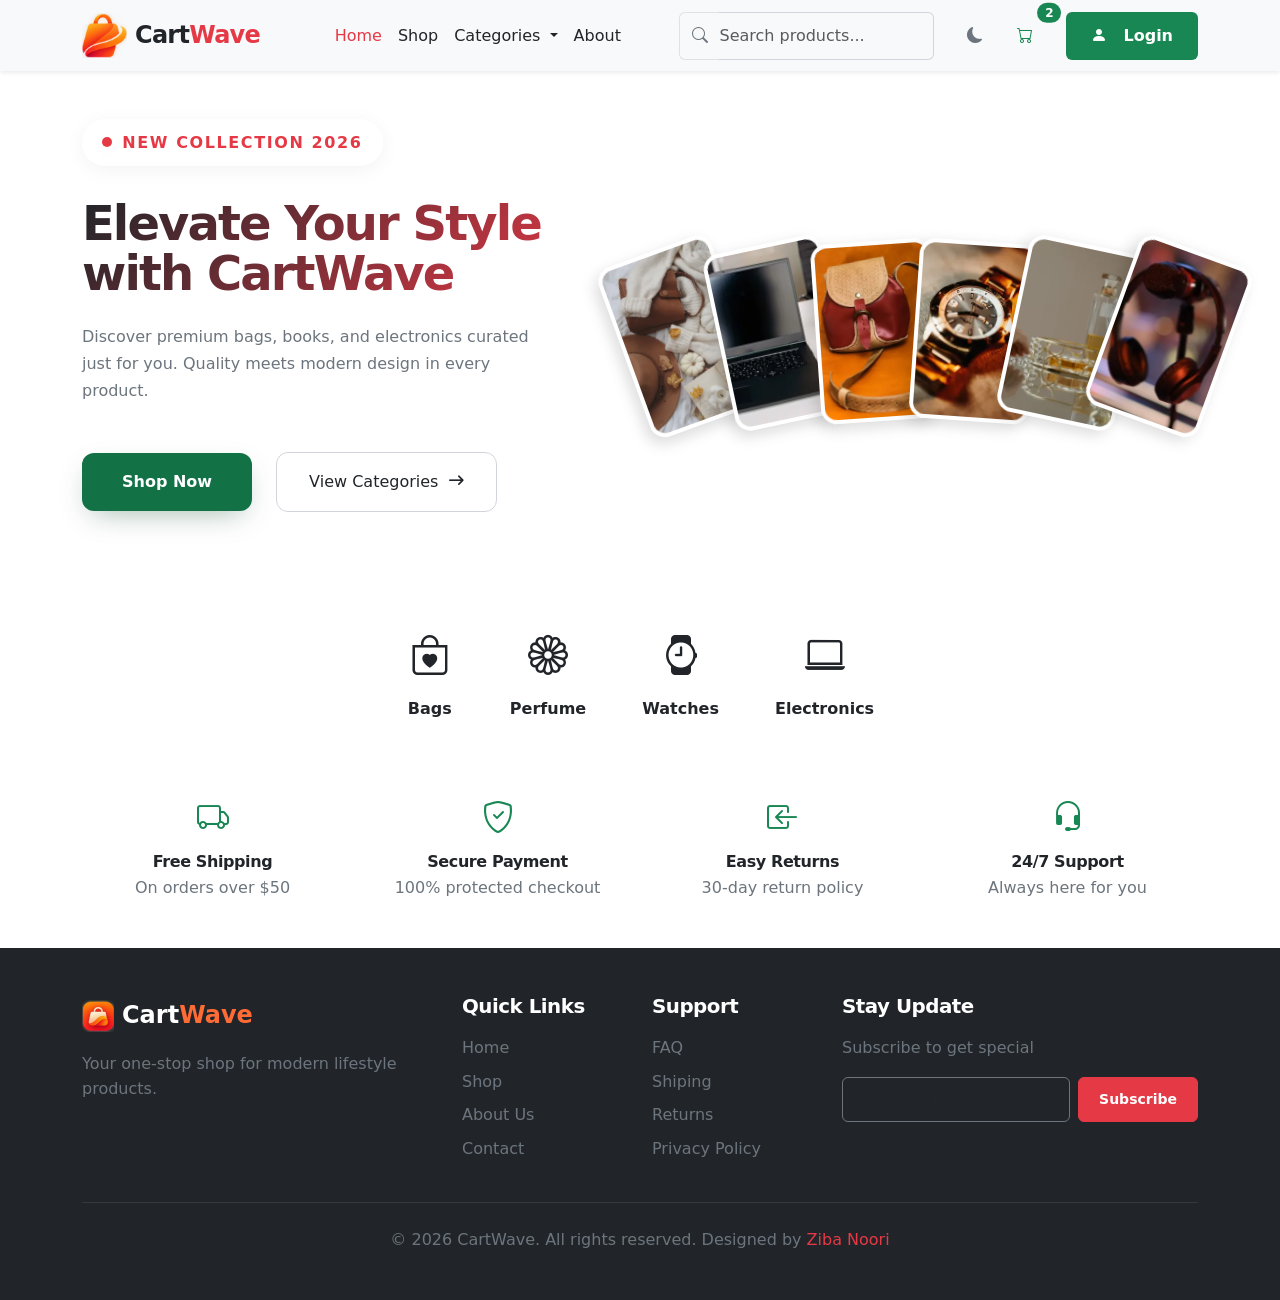
==== commit 3ab5a254: "Reformat codes in all project" ====
--- a/index.html
+++ b/index.html
@@ -26,9 +26,7 @@
 
   <body>
     <!-- Navbar -->
-    <nav
-      class="navbar navbar-expand-lg navbar-light  shadow-sm sticky-top"
-    >
+    <nav class="navbar navbar-expand-lg navbar-light shadow-sm sticky-top">
       <div class="container">
         <a
           class="navbar-brand d-flex align-items-center gap-2 text-decoration-none"
@@ -309,7 +307,7 @@
         </div>
       </div>
     </section>
-    
+
     <!-- footer -->
     <footer class="bg-dark text-light py-5 mt-5">
       <div class="container">
--- a/assets/css/sections.css
+++ b/assets/css/sections.css
@@ -7,6 +7,126 @@
 .navbar-nav .nav-link.active {
   color: var(--primary) !important;
 }
+.navbar {
+  background-color: var(--surface, #ffffff);
+  transition: background-color rgba(255, 255, 255, 0.1);
+}
+
+[data-theme="dark"] .navbar {
+  background-color: var(--surface, #1e1e1e);
+  border-bottom: 1px solid rgba(255, 255, 255, 0.1);
+}
+
+[data-theme="dark"] .navbar-nav .nav-link {
+  color: var(--text, #e0e0e0);
+}
+
+[data-theme="dark"] .shop-sort-select {
+  background-color: var(--surface, #1e1e1e);
+  border-color: rgba(255, 255, 255, 0.1);
+  color: var(--text, #e0e0e0);
+}
+
+[data-theme="dark"] .shop-sort-select {
+  background-image: url("data:image/svg+xml,%3csvg xmlns='http://www.w3.org/2000/svg' viewBox='0 0 16 16'%3e%3cpath fill='none' stroke='%23ffffff' stroke-linecap='round' stroke-linejoin='round' stroke-width='2' d='m2 5 6 6 6-6'/%3e%3c/svg%3e");
+}
+
+[data-theme="dark"] .input-group-text {
+  background-color: var(--surface, #1e1e1e);
+  border-color: rgba(255, 255, 255, 0.1);
+  color: var(--text, #e0e0e0);
+}
+
+[data-theme="dark"] .js-search-input {
+  background-color: var(--surface, #1e1e1e);
+  border-color: rgba(255, 255, 255, 0.1);
+  color: var(--text, #e0e0e0);
+}
+
+[data-theme="dark"] .js-search-input::placeholder {
+  color: rgba(255, 255, 255, 0.5);
+}
+
+[data-theme="dark"] .input-group-text {
+  background-color: #2c2c2c !important;
+  border-color: rgba(255, 255, 255, 0.1) !important;
+}
+
+[data-theme="dark"] .input-group-text i {
+  color: #ffffff !important;
+}
+
+[data-theme="dark"] .js-search-input {
+  background-color: #1e1e1e !important;
+  border-color: rgba(255, 255, 255, 0.1) !important;
+  color: #ffffff !important;
+}
+
+[data-theme="dark"] .category-item {
+  color: #ffffff !important;
+}
+
+[data-theme="dark"] .category-item:hover {
+  color: var(--primary) !important;
+  background-color: rgba(255, 255, 255, 0.05);
+}
+
+[data-theme="dark"] footer {
+  background-color: #0f0f0f !important;
+  border-top: 1px solid rgba(255, 255, 255, 0.1);
+}
+
+[data-theme="dark"] footer h4 {
+  color: #ffffff !important;
+}
+
+[data-theme="dark"] .link-footer {
+  color: rgba(255, 255, 255, 0.7) !important;
+}
+
+[data-theme="dark"] .link-footer:hover {
+  color: var(--primary) !important;
+  padding-left: 5px;
+}
+
+[data-theme="dark"] footer .text-muted {
+  color: rgba(255, 255, 255, 0.5) !important;
+}
+
+[data-theme="dark"] #newsletters-email {
+  background-color: rgba(255, 255, 255, 0.1) !important;
+  border-color: rgba(255, 255, 255, 0.2) !important;
+  color: #fff !important;
+}
+
+[data-theme="dark"] #newsletters-email::placeholder {
+  color: rgba(255, 255, 255, 0.5);
+}
+
+[data-theme="dark"] .product-card-modern {
+  background-color: var(--surface, #1e1e1e);
+  border: 1px solid rgba(255, 255, 255, 0.1);
+}
+
+[data-theme="dark"] .product-title {
+  color: #ffffff !important;
+}
+
+[data-theme="dark"] .product-info p {
+  color: rgba(255, 255, 255, 0.7) !important;
+}
+
+[data-theme="dark"] .btn-add-cart {
+  background-color: #2c2c2c;
+  color: #ffffff;
+  border: 1px solid rgba(255, 255, 255, 0.1);
+}
+
+[data-theme="dark"] .btn-add-cart:hover {
+  background-color: var(--primary);
+  color: white;
+}
+
 .link-footer:hover {
   color: #ffffff !important;
   transition: 0.2s;
@@ -206,7 +326,7 @@
   animation-duration: 3.2s;
   animation-timing-function: cubic-bezier(0.22, 1, 0.36, 1);
   animation-fill-mode: forwards;
-position: relative;
+  position: relative;
   transition: box-shadow 1.5s ease;
 }
 
--- a/assets/css/responsive.css
+++ b/assets/css/responsive.css
@@ -0,0 +1,43 @@
+@media (max-width: 992px) {
+  .container {
+    max-width: 95%;
+  }
+
+  h1 {
+    font-size: 2rem;
+  }
+  h2 {
+    font-size: 1.75rem;
+  }
+}
+
+@media (max-width: 768px) {
+  :root {
+    --fs-display: 2rem;
+    --section-y: 3rem;
+  }
+
+  .card:hover {
+    transform: none;
+  }
+
+  .btn {
+    width: 100%;
+    margin-bottom: 0.5rem;
+  }
+}
+
+@media (max-width: 480px) {
+  .container {
+    padding: 0 1rem;
+  }
+
+  h1 {
+    font-size: 1.75rem;
+  }
+
+  .form-control,
+  .btn {
+    min-height: 48px;
+  }
+}
